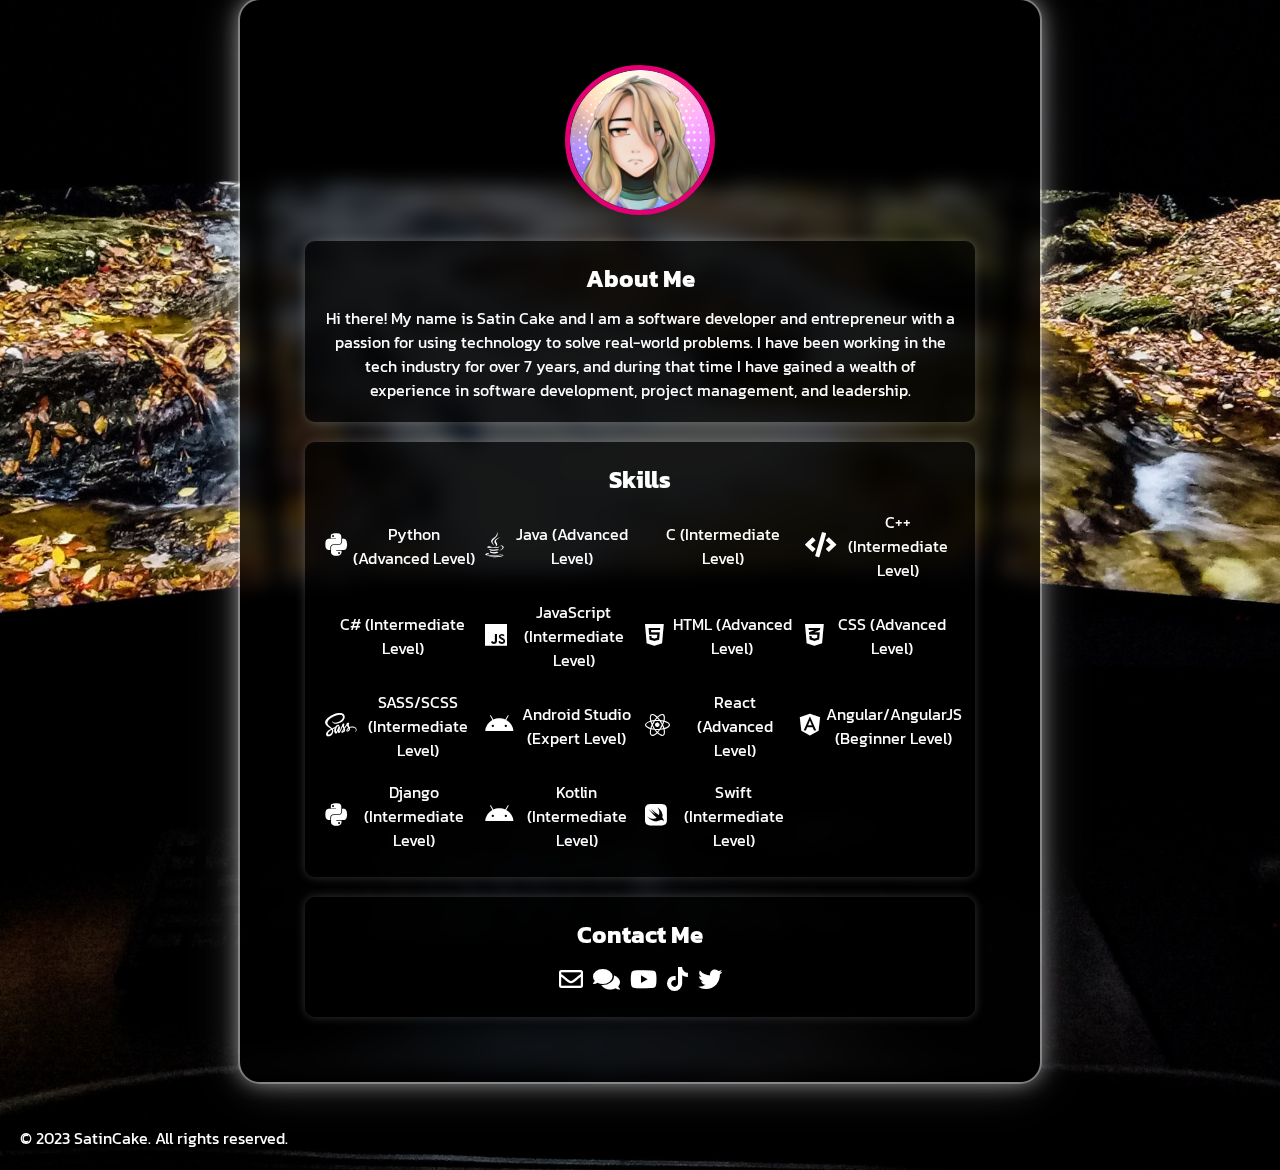
==== index.html @ f78ed273 "Initial Commit" ====
<!DOCTYPE html>
<html lang="en">
<head>
  <meta charset="UTF-8">
  <meta name="viewport" content="width=device-width, initial-scale=1.0">
  <title>SatinCake - Landing Page</title>
  <link rel="stylesheet" href="https://cdnjs.cloudflare.com/ajax/libs/font-awesome/5.15.4/css/all.min.css">
  <link rel="stylesheet" href="styles.css">
</head>
<body>
  <div class="background-container">
    <div class="profile-container">
        <div class="container">
      <div class="profile">
        <img src="profile-picture.png" alt="Profile Picture">
      </div>
      <div class="content">
        <div class="section about">
          <h2>About Me</h2>
          <p>Hi there! My name is Satin Cake and I am a software developer and entrepreneur with a passion for using technology to solve real-world problems. I have been working in the tech industry for over 7 years, and during that time I have gained a wealth of experience in software development, project management, and leadership.</p>
        </div>
        <div class="section skills">
            <h2>Skills</h2>
            <div class="skills-grid">
              <div class="skill">
                <i class="fab fa-python"></i>
                <span>Python (Advanced Level)</span>
              </div>
              <div class="skill">
                <i class="fab fa-java"></i>
                <span>Java (Advanced Level)</span>
              </div>
              <div class="skill">
                <i class="fa-solid fa-c"></i>
                <span>C (Intermediate Level)</span>
              </div>
              <div class="skill">
                <i class="fas fa-code"></i>
                <span>C++ (Intermediate Level)</span>
              </div>
              <div class="skill">
                <i class="fa fa-csharp"></i>
                <span>C# (Intermediate Level)</span>
              </div>
              <div class="skill">
                <i class="fab fa-js"></i>
                <span>JavaScript (Intermediate Level)</span>
              </div>
              <div class="skill">
                <i class="fab fa-html5"></i>
                <span>HTML (Advanced Level)</span>
              </div>
              <div class="skill">
                <i class="fab fa-css3-alt"></i>
                <span>CSS (Advanced Level)</span>
              </div>
              <div class="skill">
                <i class="fab fa-sass"></i>
                <span>SASS/SCSS (Intermediate Level)</span>
              </div>
              <div class="skill">
                <i class="fab fa-android"></i>
                <span>Android Studio (Expert Level)</span>
              </div>
              <div class="skill">
                <i class="fab fa-react"></i>
                <span>React (Advanced Level)</span>
              </div>
              <div class="skill">
                <i class="fab fa-angular"></i>
                <span>Angular/AngularJS (Beginner Level)</span>
              </div>
              <div class="skill">
                <i class="fab fa-python"></i>
                <span>Django (Intermediate Level)</span>
              </div>
              <div class="skill">
                <i class="fab fa-android"></i>
                <span>Kotlin (Intermediate Level)</span>
              </div>
              <div class="skill">
                <i class="fab fa-swift"></i>
                <span>Swift (Intermediate Level)</span>
              </div>
            </div>
          </div>
          
        <div class="section contact">
          <h2>Contact Me</h2>
          <div class="contact-icons">
            <a href="mailto:kt.avs.studio@allurevoid.net" target="_blank"><i class="far fa-envelope"></i></a>
            <a href="https://discord.gg/satincake" target="_blank"><i class="fas fa-comments"></i></a>
            <a href="https://www.youtube.com/satincake" target="_blank"><i class="fab fa-youtube"></i></a>
            <a href="https://www.tiktok.com/@allurevoidstudios" target="_blank"><i class="fab fa-tiktok"></i></a>
            <a href="https://twitter.com/satincake" target="_blank"><i class="fab fa-twitter"></i></a>
          </div>
        </div>
      </div>
    </div>
    </div>
  </div>
  <footer>
    <p>© 2023 SatinCake. All rights reserved.</p>
  </footer>
</body>
</html>
---- styles.css ----
@import url('https://fonts.googleapis.com/css2?family=Kanit:wght@300&display=swap');

* {
  margin: 0;
  padding: 0;
  box-sizing: border-box;
}

body {
  font-family: 'Kanit', sans-serif;
  position: relative;
}

.background-container {
  background-image: url("background.jpg");
  background-size: cover;
  background-position: center;
  height: 130vh;
}

.profile-container {
  position: relative;
  border-radius: 20px;
  padding: 20px;
  overflow: hidden;
  backdrop-filter: blur(10px);
  background-color: rgba(0, 0, 0, 0.7);
  box-shadow: 0 0 20px rgba(255, 255, 255, 0.5), 0 0 40px rgba(255, 255, 255, 0.2), 0 0 60px rgba(255, 255, 255, 0.1);
  outline: 2px solid rgba(255, 255, 255, 0.3);
  max-width: 800px;
  margin: auto;
}

.container {
    margin: 45px;
}

.profile {
  position: relative;
  text-align: center;
  margin-bottom: 20px;
}

.profile img {
  width: 150px;
  height: 150px;
  object-fit: cover;
  border-radius: 50%;
  border: 5px solid #e20074;
}

.content {
  display: grid;
  grid-gap: 20px;
}

.section {
  background-color: rgba(0, 0, 0, 0.7);
  border-radius: 10px;
  padding: 20px;
  box-shadow: 0 0 10px rgba(255, 255, 255, 0.2);
  text-align: center;
  color: #fff;
}

.section h2 {
  margin-bottom: 10px;
}

.skills-grid {
  display: grid;
  grid-template-columns: repeat(auto-fit, minmax(150px, 1fr));
  grid-gap: 10px;
}

.skill {
  display: flex;
  align-items: center;
  justify-content: center;
  margin-bottom: 5px;
}

.skill i {
	margin-right: 5px;
	font-size: 25px;
}

.skill span {
  margin-top: 3px;
}

.contact-icons {
  display: flex;
  justify-content: center;
  align-items: center;
  gap: 10px;
}

.contact-icons a {
  color: #fff;
  font-size: 24px;
}

footer {
  position: absolute;
  bottom: 20px;
  left: 20px;
  color: #fff;
}

/* Media Queries */
@media only screen and (max-width: 768px) {
  .container {
    margin: 20px;
  }
}
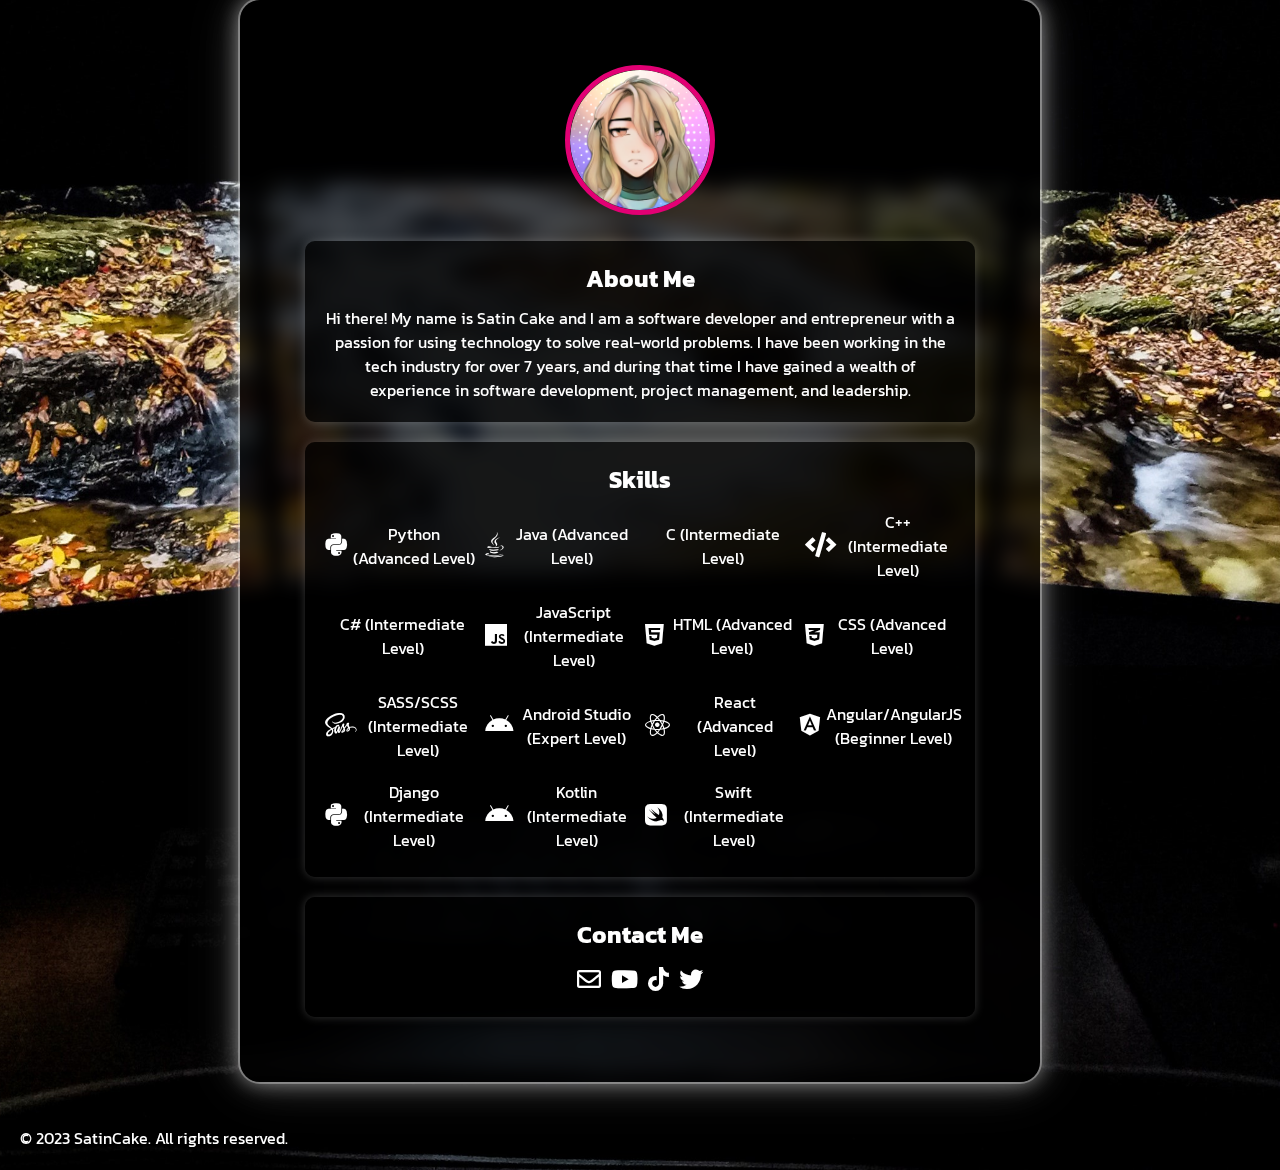
==== commit 9ccb623d: "Changed the Youtube link" ====
--- a/index.html
+++ b/index.html
@@ -89,8 +89,7 @@
           <h2>Contact Me</h2>
           <div class="contact-icons">
             <a href="mailto:kt.avs.studio@allurevoid.net" target="_blank"><i class="far fa-envelope"></i></a>
-            <a href="https://discord.gg/satincake" target="_blank"><i class="fas fa-comments"></i></a>
-            <a href="https://www.youtube.com/satincake" target="_blank"><i class="fab fa-youtube"></i></a>
+            <a href="https://www.youtube.com/@satincake" target="_blank"><i class="fab fa-youtube"></i></a>
             <a href="https://www.tiktok.com/@allurevoidstudios" target="_blank"><i class="fab fa-tiktok"></i></a>
             <a href="https://twitter.com/satincake" target="_blank"><i class="fab fa-twitter"></i></a>
           </div>
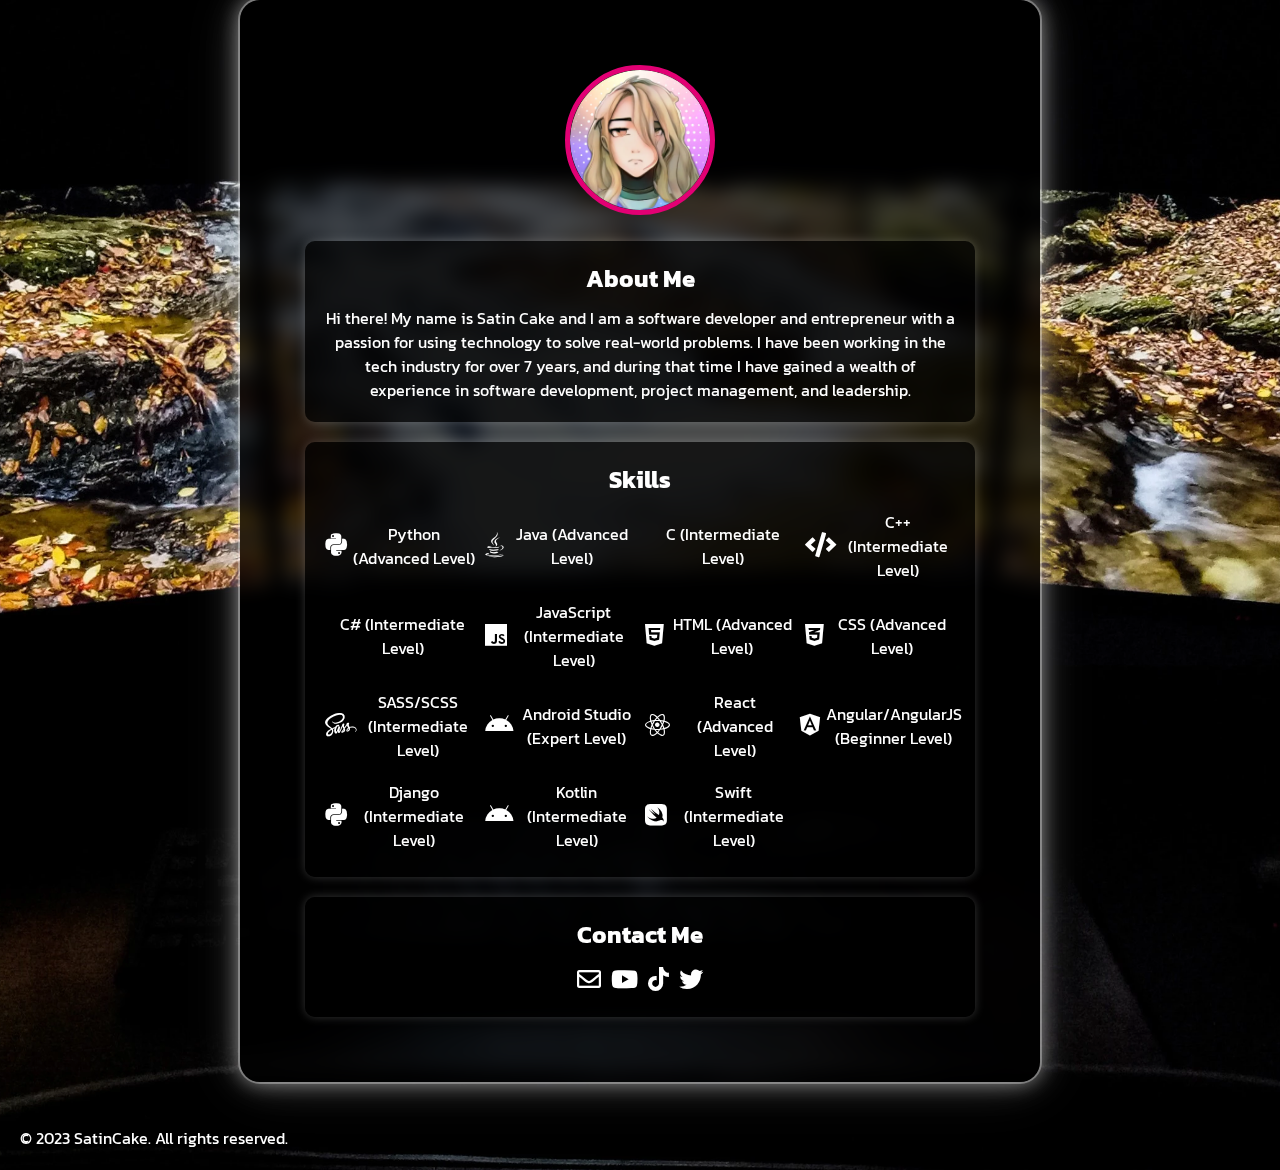
==== commit 683b3268: "Updated pictures to be in next-gen formats" ====
--- a/index.html
+++ b/index.html
@@ -12,7 +12,7 @@
     <div class="profile-container">
         <div class="container">
       <div class="profile">
-        <img src="profile-picture.png" alt="Profile Picture">
+        <img src="profile-picture.webp" alt="Profile Picture">
       </div>
       <div class="content">
         <div class="section about">
--- a/styles.css
+++ b/styles.css
@@ -12,7 +12,7 @@
 }
 
 .background-container {
-  background-image: url("background.jpg");
+  background-image: url("background.webp");
   background-size: cover;
   background-position: center;
   height: 130vh;
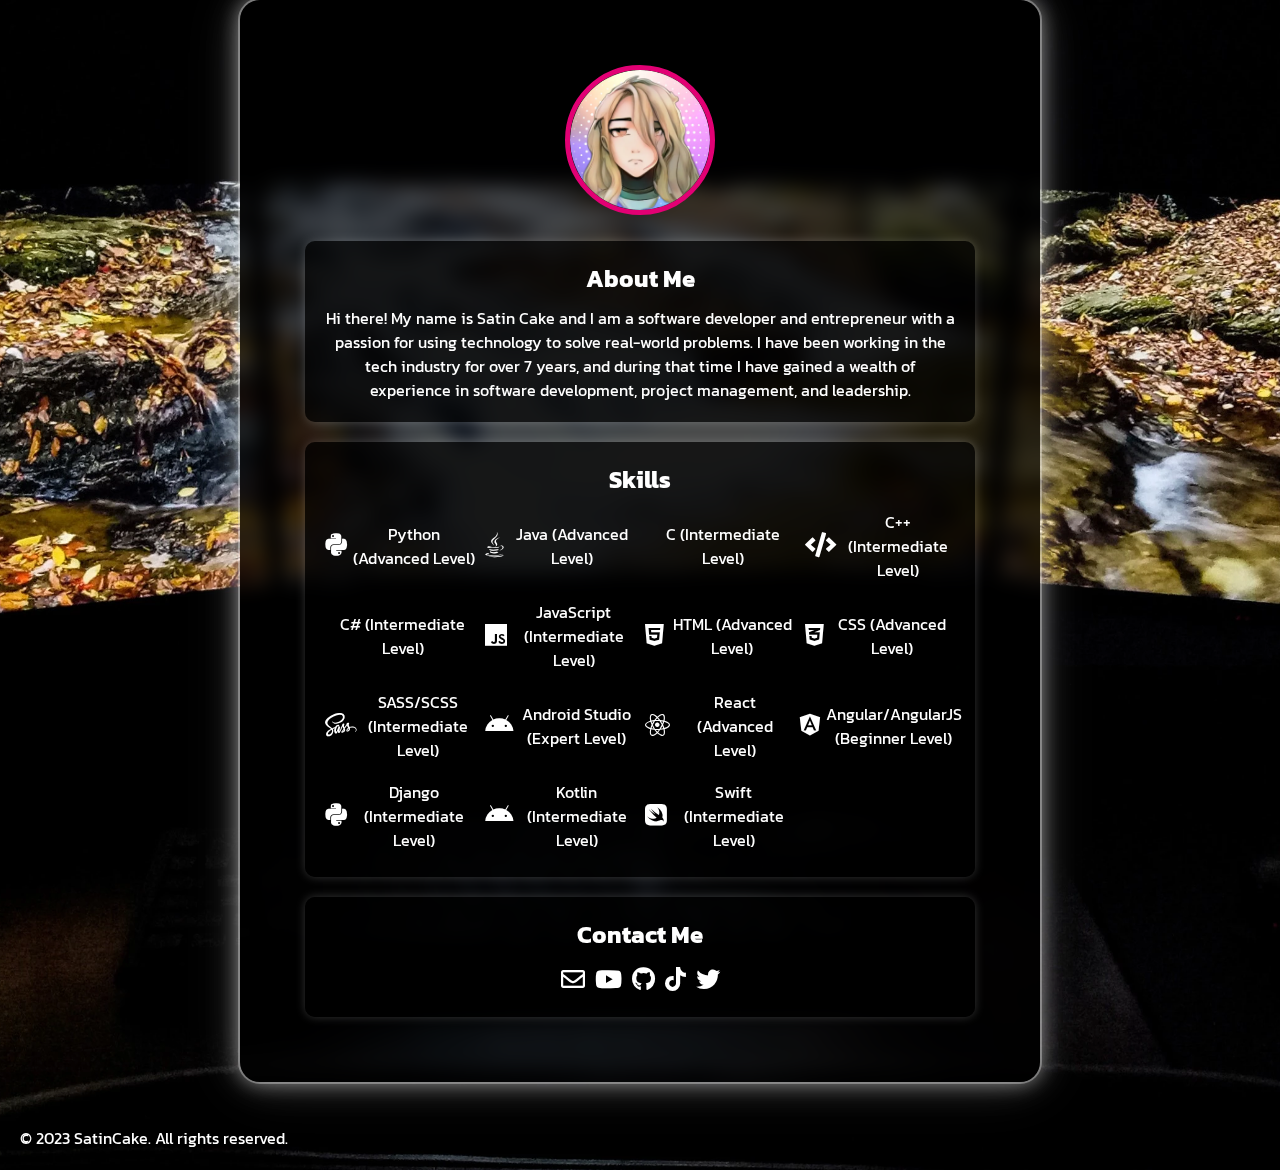
==== commit a8739ac2: "Updated Metadata added Favicon and Changed Caching systems" ====
--- a/index.html
+++ b/index.html
@@ -1,11 +1,32 @@
 <!DOCTYPE html>
 <html lang="en">
 <head>
-  <meta charset="UTF-8">
-  <meta name="viewport" content="width=device-width, initial-scale=1.0">
-  <title>SatinCake - Landing Page</title>
-  <link rel="stylesheet" href="https://cdnjs.cloudflare.com/ajax/libs/font-awesome/5.15.4/css/all.min.css">
-  <link rel="stylesheet" href="styles.css">
+    <meta charset="UTF-8">
+    <meta name="viewport" content="width=device-width, initial-scale=1.0">
+    <!-- Metadata Tags -->
+    <meta name="description" content="Personal Landing Page for Satin Cake, a software developer and entrepreneur and one of the owners of Void Assistant.">
+    <meta name="keywords" content="Satin Cake, software developer, entrepreneur, web development, programming">
+    <meta name="author" content="Satin Cake">
+    <meta name="robots" content="index, follow">
+    <meta name="theme-color" content="#000000">
+    <!-- Open Graph Tags -->
+    <meta property="og:title" content="SatinCake - Landing Page">
+    <meta property="og:description" content="Personal Landing Page for Satin Cake, a software developer and entrepreneur and one of the owners of Void Assistant.">
+    <meta property="og:type" content="website">
+    <meta property="og:url" content="https://satincake.voidassistant.com">
+    <meta property="og:image" content="https://satincake.voidassistant.com/images/og-image.jpg">
+    <!-- Twitter Card Tags -->
+    <meta name="twitter:card" content="summary_large_image">
+    <meta name="twitter:title" content="SatinCake - Landing Page">
+    <meta name="twitter:description" content="Personal Landing Page for Satin Cake, a software developer and entrepreneur and one of the owners of Void Assistant.">
+    <meta name="twitter:image" content="https://satincake.voidassistant.com/images/twitter-image.jpg">
+    <!-- Favicon -->
+    <link rel="icon" href="./favicon.ico" type="image/x-icon">
+    <!-- Stylesheet and other website scripts -->
+  <link rel="preload" href="https://cdnjs.cloudflare.com/ajax/libs/font-awesome/5.15.4/css/all.min.css" as="style" onload="this.onload=null;this.rel='stylesheet'">
+  <noscript><link rel="stylesheet" href="https://cdnjs.cloudflare.com/ajax/libs/font-awesome/5.15.4/css/all.min.css"></noscript>
+  <link rel="preload" href="./index.css" as="style" onload="this.onload=null;this.rel='stylesheet'">
+  <noscript><link rel="stylesheet" href="./index.css"></noscript>
 </head>
 <body>
   <div class="background-container">
@@ -88,10 +109,11 @@
         <div class="section contact">
           <h2>Contact Me</h2>
           <div class="contact-icons">
-            <a href="mailto:kt.avs.studio@allurevoid.net" target="_blank"><i class="far fa-envelope"></i></a>
-            <a href="https://www.youtube.com/@satincake" target="_blank"><i class="fab fa-youtube"></i></a>
-            <a href="https://www.tiktok.com/@allurevoidstudios" target="_blank"><i class="fab fa-tiktok"></i></a>
-            <a href="https://twitter.com/satincake" target="_blank"><i class="fab fa-twitter"></i></a>
+            <a href="mailto:kt.avs.studio@allurevoid.net" target="_blank"aria-label="Link to Email SatinCake"><i class="far fa-envelope"></i></a>
+            <a href="https://www.youtube.com/@satincake" target="_blank"aria-label="Link to SatinCake's Youtube"><i class="fab fa-youtube"></i></a>
+            <a href="https://github.com/SatinCake" target="_blank"aria-label="Link to SatinCake's Github"><i class="fab fa-github"></i></a>
+            <a href="https://www.tiktok.com/@allurevoidstudios" target="_blank"aria-label="Link to SatinCake's TikTok"><i class="fab fa-tiktok"></i></a>
+            <a href="https://twitter.com/satincake" target="_blank"aria-label="Link to SatinCake's Twitter"><i class="fab fa-twitter"></i></a>
           </div>
         </div>
       </div>
--- a/index.css
+++ b/index.css
@@ -0,0 +1,116 @@
+@import url('https://fonts.googleapis.com/css2?family=Kanit:wght@300&display=swap');
+
+* {
+  margin: 0;
+  padding: 0;
+  box-sizing: border-box;
+}
+
+body {
+  font-family: 'Kanit', sans-serif;
+  position: relative;
+}
+
+.background-container {
+  background-image: url("background.webp");
+  background-size: cover;
+  background-position: center;
+  height: 130vh;
+}
+
+.profile-container {
+  position: relative;
+  border-radius: 20px;
+  padding: 20px;
+  overflow: hidden;
+  backdrop-filter: blur(10px);
+  background-color: rgba(0, 0, 0, 0.7);
+  box-shadow: 0 0 20px rgba(255, 255, 255, 0.5), 0 0 40px rgba(255, 255, 255, 0.2), 0 0 60px rgba(255, 255, 255, 0.1);
+  outline: 2px solid rgba(255, 255, 255, 0.3);
+  max-width: 800px;
+  margin: auto;
+}
+
+.container {
+    margin: 45px;
+}
+
+.profile {
+  position: relative;
+  text-align: center;
+  margin-bottom: 20px;
+}
+
+.profile img {
+  width: 150px;
+  height: 150px;
+  object-fit: cover;
+  border-radius: 50%;
+  border: 5px solid #e20074;
+}
+
+.content {
+  display: grid;
+  grid-gap: 20px;
+}
+
+.section {
+  background-color: rgba(0, 0, 0, 0.7);
+  border-radius: 10px;
+  padding: 20px;
+  box-shadow: 0 0 10px rgba(255, 255, 255, 0.2);
+  text-align: center;
+  color: #fff;
+}
+
+.section h2 {
+  margin-bottom: 10px;
+}
+
+.skills-grid {
+  display: grid;
+  grid-template-columns: repeat(auto-fit, minmax(150px, 1fr));
+  grid-gap: 10px;
+}
+
+.skill {
+  display: flex;
+  align-items: center;
+  justify-content: center;
+  margin-bottom: 5px;
+}
+
+.skill i {
+	margin-right: 5px;
+	font-size: 25px;
+}
+
+.skill span {
+  margin-top: 3px;
+}
+
+.contact-icons {
+  display: flex;
+  justify-content: center;
+  align-items: center;
+  gap: 10px;
+}
+
+.contact-icons a {
+  color: #fff;
+  font-size: 24px;
+}
+
+footer {
+  position: absolute;
+  bottom: 20px;
+  left: 20px;
+  color: #fff;
+}
+
+/* Media Queries */
+@media only screen and (max-width: 768px) {
+  .container {
+    margin: 20px;
+  }
+}
--- a/index.css
+++ b/index.css
@@ -0,0 +1,116 @@
+@import url('https://fonts.googleapis.com/css2?family=Kanit:wght@300&display=swap');
+
+* {
+  margin: 0;
+  padding: 0;
+  box-sizing: border-box;
+}
+
+body {
+  font-family: 'Kanit', sans-serif;
+  position: relative;
+}
+
+.background-container {
+  background-image: url("background.webp");
+  background-size: cover;
+  background-position: center;
+  height: 130vh;
+}
+
+.profile-container {
+  position: relative;
+  border-radius: 20px;
+  padding: 20px;
+  overflow: hidden;
+  backdrop-filter: blur(10px);
+  background-color: rgba(0, 0, 0, 0.7);
+  box-shadow: 0 0 20px rgba(255, 255, 255, 0.5), 0 0 40px rgba(255, 255, 255, 0.2), 0 0 60px rgba(255, 255, 255, 0.1);
+  outline: 2px solid rgba(255, 255, 255, 0.3);
+  max-width: 800px;
+  margin: auto;
+}
+
+.container {
+    margin: 45px;
+}
+
+.profile {
+  position: relative;
+  text-align: center;
+  margin-bottom: 20px;
+}
+
+.profile img {
+  width: 150px;
+  height: 150px;
+  object-fit: cover;
+  border-radius: 50%;
+  border: 5px solid #e20074;
+}
+
+.content {
+  display: grid;
+  grid-gap: 20px;
+}
+
+.section {
+  background-color: rgba(0, 0, 0, 0.7);
+  border-radius: 10px;
+  padding: 20px;
+  box-shadow: 0 0 10px rgba(255, 255, 255, 0.2);
+  text-align: center;
+  color: #fff;
+}
+
+.section h2 {
+  margin-bottom: 10px;
+}
+
+.skills-grid {
+  display: grid;
+  grid-template-columns: repeat(auto-fit, minmax(150px, 1fr));
+  grid-gap: 10px;
+}
+
+.skill {
+  display: flex;
+  align-items: center;
+  justify-content: center;
+  margin-bottom: 5px;
+}
+
+.skill i {
+	margin-right: 5px;
+	font-size: 25px;
+}
+
+.skill span {
+  margin-top: 3px;
+}
+
+.contact-icons {
+  display: flex;
+  justify-content: center;
+  align-items: center;
+  gap: 10px;
+}
+
+.contact-icons a {
+  color: #fff;
+  font-size: 24px;
+}
+
+footer {
+  position: absolute;
+  bottom: 20px;
+  left: 20px;
+  color: #fff;
+}
+
+/* Media Queries */
+@media only screen and (max-width: 768px) {
+  .container {
+    margin: 20px;
+  }
+}
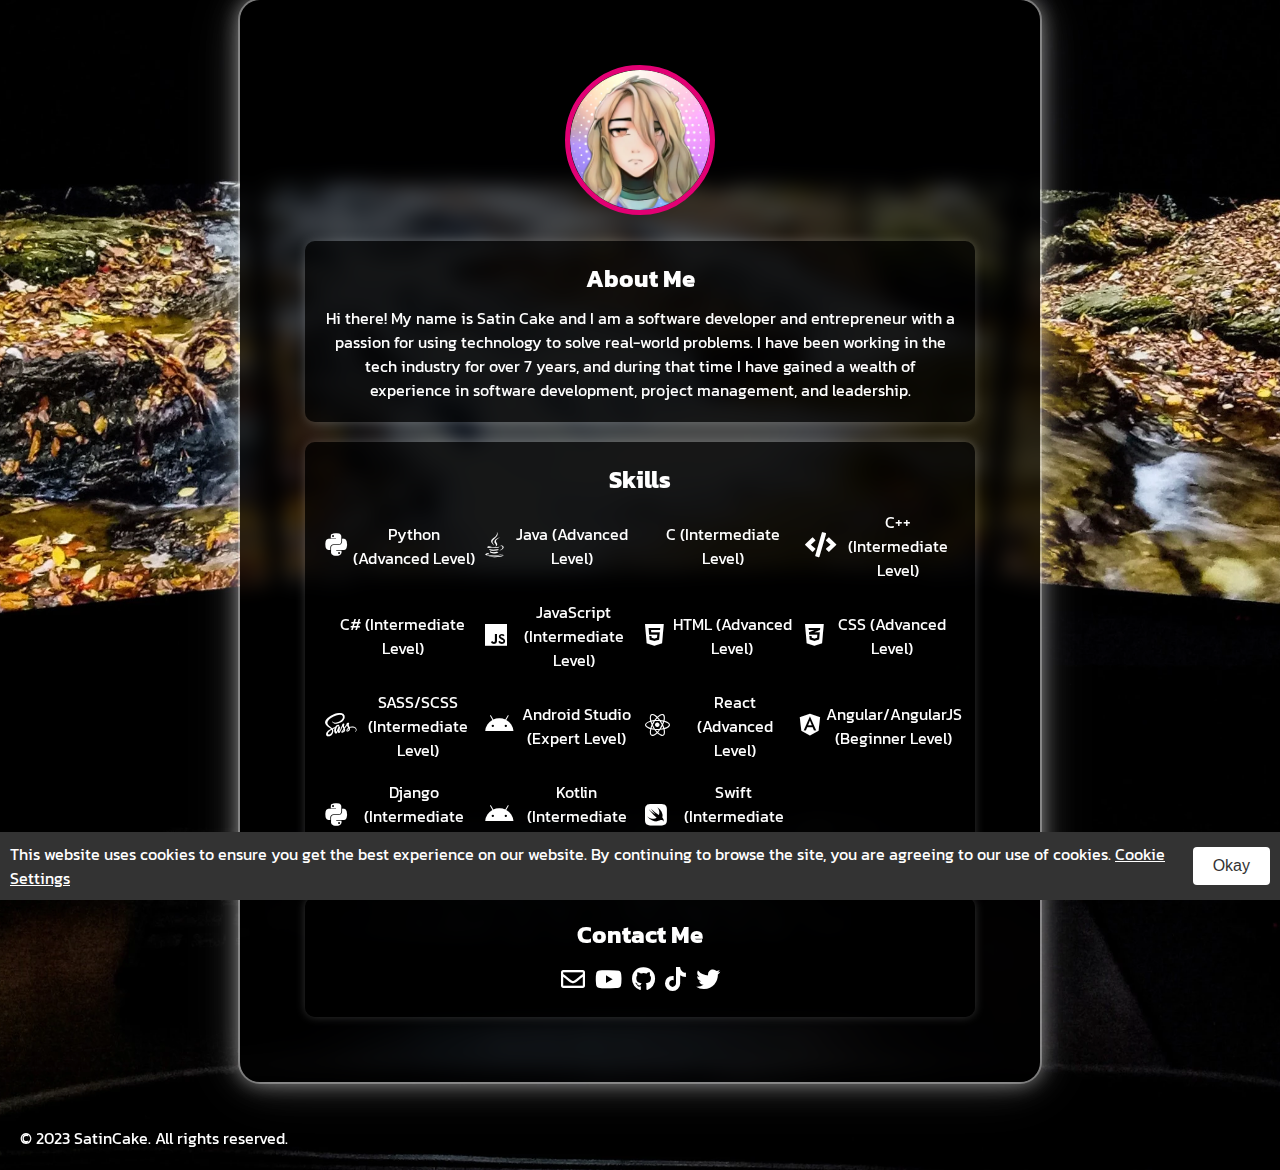
==== commit 96b218be: "Added Cookie Consent System and fixed a load of bugs." ====
--- a/index.html
+++ b/index.html
@@ -4,6 +4,7 @@
     <meta charset="UTF-8">
     <meta name="viewport" content="width=device-width, initial-scale=1.0">
     <!-- Metadata Tags -->
+    <title>SatinCake - Landing Page</title>
     <meta name="description" content="Personal Landing Page for Satin Cake, a software developer and entrepreneur and one of the owners of Void Assistant.">
     <meta name="keywords" content="Satin Cake, software developer, entrepreneur, web development, programming">
     <meta name="author" content="Satin Cake">
@@ -112,7 +113,7 @@
             <a href="mailto:kt.avs.studio@allurevoid.net" target="_blank"aria-label="Link to Email SatinCake"><i class="far fa-envelope"></i></a>
             <a href="https://www.youtube.com/@satincake" target="_blank"aria-label="Link to SatinCake's Youtube"><i class="fab fa-youtube"></i></a>
             <a href="https://github.com/SatinCake" target="_blank"aria-label="Link to SatinCake's Github"><i class="fab fa-github"></i></a>
-            <a href="https://www.tiktok.com/@allurevoidstudios" target="_blank"aria-label="Link to SatinCake's TikTok"><i class="fab fa-tiktok"></i></a>
+            <a href="https://www.tiktok.com/@satincake" target="_blank"aria-label="Link to SatinCake's TikTok"><i class="fab fa-tiktok"></i></a>
             <a href="https://twitter.com/satincake" target="_blank"aria-label="Link to SatinCake's Twitter"><i class="fab fa-twitter"></i></a>
           </div>
         </div>
@@ -123,5 +124,29 @@
   <footer>
     <p>© 2023 SatinCake. All rights reserved.</p>
   </footer>
+
+  <div id="cookieConsentBanner">
+    <p>This website uses cookies to ensure you get the best experience on our website. By continuing to browse the site, you are agreeing to our use of cookies. <a href="#" id="cookieSettingsLink" aria-label="Link to edit your Cookie Settings">Cookie Settings</a></p>
+    <button id="acceptCookiesButton" aria-label="Agree to Cookies Button">Okay</button>
+  </div>
+
+  <div id="cookieSettingsPopup">
+    <h3 class="popup-title">Cookie Settings</h3>
+    <p class="popup-text">Please select your preferences for cookies:</p>
+    <label class="popup-label">
+      <input type="checkbox" name="analytics" checked>
+      <span class="checkmark"></span>
+      Enable Analytics Cookies
+    </label>
+    <label class="popup-label">
+      <input type="checkbox" name="marketing" checked>
+      <span class="checkmark"></span>
+      Enable Marketing Cookies
+    </label>
+    <button id="saveSettingsButton" aria-label="Save Cookie Settings Button" class="popup-button">Save Settings</button>
+  </div>
+
+  <script src="./cookieConsent.js"></script>
+  
 </body>
 </html>
--- a/index.css
+++ b/index.css
@@ -114,3 +114,128 @@
     margin: 20px;
   }
 }
+
+
+#cookieConsentBanner {
+  position: fixed;
+  bottom: 0;
+  left: 0;
+  width: 100%;
+  padding: 10px;
+  background-color: #333;
+  color: #fff;
+  display: flex;
+  justify-content: space-between;
+  align-items: center;
+}
+
+#cookieConsentBanner p {
+  margin: 0;
+}
+
+#cookieSettingsLink {
+  color: #fff;
+  text-decoration: underline;
+}
+
+#acceptCookiesButton {
+  background-color: #fff;
+  color: #333;
+  padding: 10px 20px;
+  border: none;
+  border-radius: 4px;
+  cursor: pointer;
+  transition: background-color 0.3s;
+  font-size: 16px;
+  font-family: 'Tektur', sans-serif;
+}
+
+#cookieSettingsPopup {
+  display: none;
+  position: fixed;
+  top: 50%;
+  left: 50%;
+  transform: translate(-50%, -50%);
+  background-color: #f4f4f4;
+  padding: 30px;
+  border-radius: 5px;
+  width: 400px;
+  box-shadow: 0px 2px 10px rgba(0, 0, 0, 0.2);
+}
+
+#cookieSettingsPopup h3 {
+  margin-top: 0;
+  font-size: 24px;
+  color: #333;
+}
+
+#cookieSettingsPopup p {
+  margin-bottom: 20px;
+  font-size: 16px;
+  color: #555;
+}
+
+#cookieSettingsPopup input[type="checkbox"] {
+  display: none;
+}
+
+#cookieSettingsPopup label {
+  display: block;
+  position: relative;
+  padding-left: 30px;
+  cursor: pointer;
+  margin-bottom: 10px;
+}
+
+#cookieSettingsPopup .checkmark {
+  position: absolute;
+  left: 0;
+  height: 20px;
+  width: 20px;
+  background-color: #fff;
+  border: 1px solid #ccc;
+  border-radius: 4px;
+}
+
+#cookieSettingsPopup .checkmark::after {
+  content: "";
+  position: absolute;
+  display: none;
+}
+
+#cookieSettingsPopup input[type="checkbox"]:checked + .checkmark::after {
+  display: block;
+  left: 6px;
+  top: 2px;
+  width: 5px;
+  height: 10px;
+  border: solid #333;
+  border-width: 0 2px 2px 0;
+  transform: rotate(45deg);
+}
+
+#cookieSettingsPopup label:hover .checkmark {
+  border-color: #3498db;
+}
+
+#cookieSettingsPopup input[type="checkbox"]:checked + .checkmark {
+  background-color: #3498db;
+  border-color: #3498db;
+}
+
+#saveSettingsButton {
+  background-color: #333;
+  color: #fff;
+  padding: 10px 20px;
+  border: none;
+  border-radius: 4px;
+  cursor: pointer;
+  transition: background-color 0.3s;
+  font-size: 16px;
+  font-family: 'Tektur', sans-serif;
+  margin-top: 20px;
+}
+
+#saveSettingsButton:hover {
+  background-color: #555;
+}
--- a/index.css
+++ b/index.css
@@ -114,3 +114,128 @@
     margin: 20px;
   }
 }
+
+
+#cookieConsentBanner {
+  position: fixed;
+  bottom: 0;
+  left: 0;
+  width: 100%;
+  padding: 10px;
+  background-color: #333;
+  color: #fff;
+  display: flex;
+  justify-content: space-between;
+  align-items: center;
+}
+
+#cookieConsentBanner p {
+  margin: 0;
+}
+
+#cookieSettingsLink {
+  color: #fff;
+  text-decoration: underline;
+}
+
+#acceptCookiesButton {
+  background-color: #fff;
+  color: #333;
+  padding: 10px 20px;
+  border: none;
+  border-radius: 4px;
+  cursor: pointer;
+  transition: background-color 0.3s;
+  font-size: 16px;
+  font-family: 'Tektur', sans-serif;
+}
+
+#cookieSettingsPopup {
+  display: none;
+  position: fixed;
+  top: 50%;
+  left: 50%;
+  transform: translate(-50%, -50%);
+  background-color: #f4f4f4;
+  padding: 30px;
+  border-radius: 5px;
+  width: 400px;
+  box-shadow: 0px 2px 10px rgba(0, 0, 0, 0.2);
+}
+
+#cookieSettingsPopup h3 {
+  margin-top: 0;
+  font-size: 24px;
+  color: #333;
+}
+
+#cookieSettingsPopup p {
+  margin-bottom: 20px;
+  font-size: 16px;
+  color: #555;
+}
+
+#cookieSettingsPopup input[type="checkbox"] {
+  display: none;
+}
+
+#cookieSettingsPopup label {
+  display: block;
+  position: relative;
+  padding-left: 30px;
+  cursor: pointer;
+  margin-bottom: 10px;
+}
+
+#cookieSettingsPopup .checkmark {
+  position: absolute;
+  left: 0;
+  height: 20px;
+  width: 20px;
+  background-color: #fff;
+  border: 1px solid #ccc;
+  border-radius: 4px;
+}
+
+#cookieSettingsPopup .checkmark::after {
+  content: "";
+  position: absolute;
+  display: none;
+}
+
+#cookieSettingsPopup input[type="checkbox"]:checked + .checkmark::after {
+  display: block;
+  left: 6px;
+  top: 2px;
+  width: 5px;
+  height: 10px;
+  border: solid #333;
+  border-width: 0 2px 2px 0;
+  transform: rotate(45deg);
+}
+
+#cookieSettingsPopup label:hover .checkmark {
+  border-color: #3498db;
+}
+
+#cookieSettingsPopup input[type="checkbox"]:checked + .checkmark {
+  background-color: #3498db;
+  border-color: #3498db;
+}
+
+#saveSettingsButton {
+  background-color: #333;
+  color: #fff;
+  padding: 10px 20px;
+  border: none;
+  border-radius: 4px;
+  cursor: pointer;
+  transition: background-color 0.3s;
+  font-size: 16px;
+  font-family: 'Tektur', sans-serif;
+  margin-top: 20px;
+}
+
+#saveSettingsButton:hover {
+  background-color: #555;
+}
